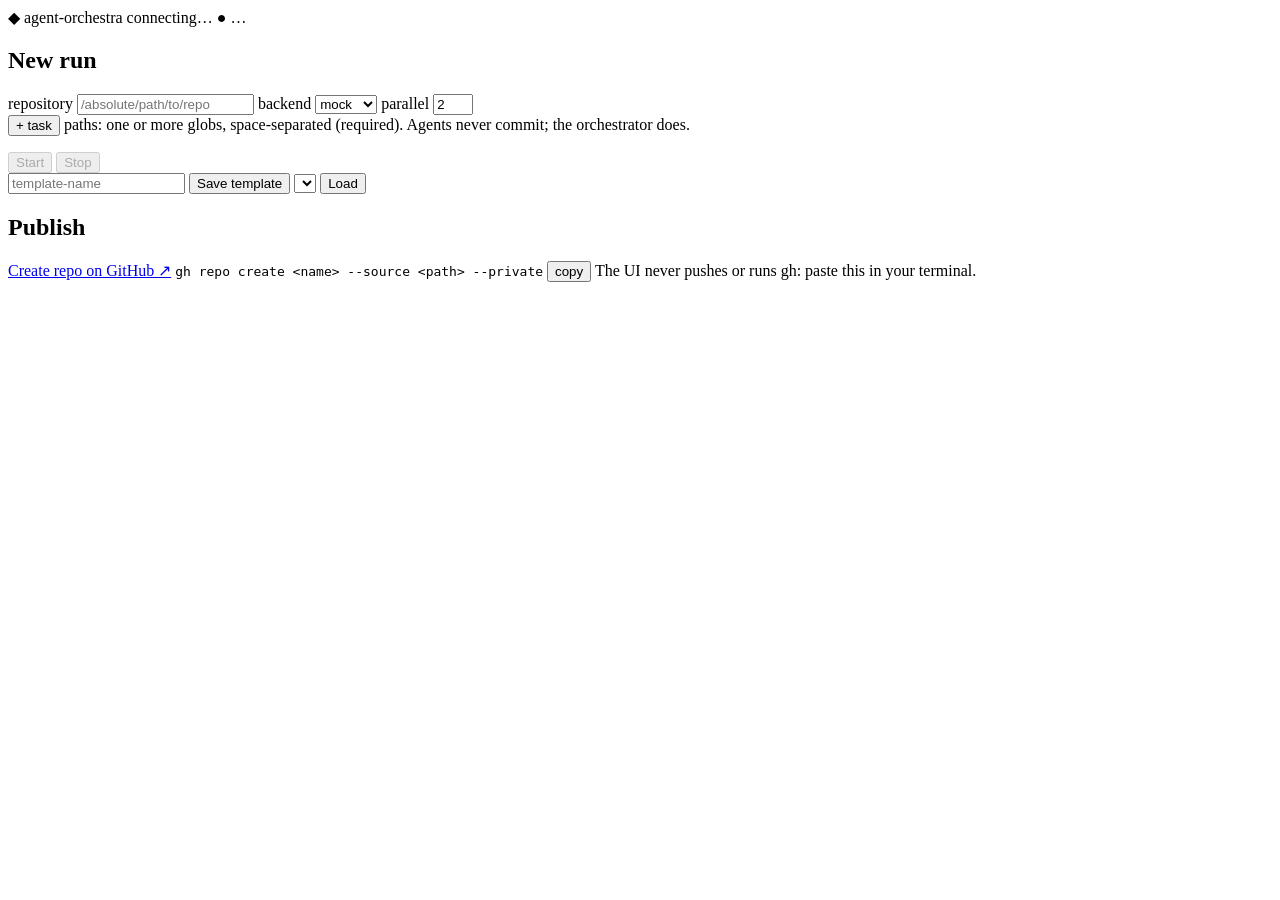
==== ui/index.html @ 54f35280 "Add the local control UI: launch and review runs from the browser ui/server.py (stdlib) + ui/index.h" ====
<!doctype html>
<html lang="en">
<head>
<meta charset="utf-8">
<meta name="viewport" content="width=device-width, initial-scale=1">
<title>agent-orchestra · control</title>
<link rel="icon" href="data:,">
<link rel="stylesheet" href="/style.css">
</head>
<body>
<header id="top">
  <span class="brand">◆ agent-orchestra</span>
  <span id="statusText">connecting…</span>
  <span id="conn">● …</span>
</header>

<main>
  <section id="newrun" class="panel">
    <h2>New run</h2>
    <div class="row">
      <label class="grow">repository
        <input id="repo" list="recent" placeholder="/absolute/path/to/repo" autocomplete="off" spellcheck="false">
        <datalist id="recent"></datalist>
      </label>
      <label>backend
        <select id="backend"><option value="mock">mock</option><option value="claude">claude</option></select>
      </label>
      <label>parallel <input id="parallel" type="number" min="1" max="8" value="2"></label>
    </div>

    <div id="tasks"></div>
    <div class="row">
      <button id="addTask" type="button" class="ghost">+ task</button>
      <span class="hint">paths: one or more globs, space-separated (required). Agents never commit; the orchestrator does.</span>
    </div>

    <div id="checks">
      <ul id="errors" class="errors"></ul>
      <ul id="warnings" class="warnings"></ul>
      <ul id="steering" class="warnings"></ul>
    </div>

    <div class="row actions">
      <button id="start" type="button" disabled>Start</button>
      <button id="stop" type="button" disabled>Stop</button>
      <button id="branch" type="button" class="ghost" hidden>Create branch</button>
      <span id="runState" class="hint"></span>
    </div>

    <div class="row templates">
      <input id="tplName" placeholder="template-name" autocomplete="off" spellcheck="false">
      <button id="tplSave" type="button" class="ghost">Save template</button>
      <select id="tplList"></select>
      <button id="tplLoad" type="button" class="ghost">Load</button>
    </div>
  </section>

  <section id="live" class="panel" hidden>
    <h2>Run <span id="liveTitle" class="hint"></span></h2>
    <div id="agents"></div>
    <div id="log"></div>
  </section>

  <section id="results" class="panel" hidden>
    <h2>Results <span id="resultsTitle" class="hint"></span></h2>
    <p class="reminder">Review every diff before you ship it. The gate limits where an agent can write, not what it writes.</p>
    <div id="resultList"></div>
  </section>

  <section id="publish" class="panel">
    <h2>Publish</h2>
    <div class="row">
      <a id="ghNew" href="https://github.com/new" target="_blank" rel="noopener noreferrer" class="button">Create repo on GitHub ↗</a>
      <code id="ghCmd" class="grow">gh repo create &lt;name&gt; --source &lt;path&gt; --private</code>
      <button id="ghCopy" type="button" class="ghost">copy</button>
      <span class="hint">The UI never pushes or runs gh: paste this in your terminal.</span>
    </div>
  </section>
</main>

<template id="taskRow">
  <div class="task">
    <div class="row">
      <label>name <input class="t-name" placeholder="billing" autocomplete="off" spellcheck="false"></label>
      <label>preset
        <select class="t-preset"><option value="edit">edit</option><option value="readonly">readonly</option></select>
      </label>
      <label>max_turns <input class="t-turns" type="number" min="1" max="50" value="10"></label>
      <button type="button" class="t-remove ghost">remove</button>
    </div>
    <label>prompt <textarea class="t-prompt" rows="2" placeholder="Add a one-line docstring to every function in calc.py. Do not change behaviour."></textarea></label>
    <label>paths <input class="t-paths" placeholder="calc.py src/billing/**" autocomplete="off" spellcheck="false"></label>
  </div>
</template>

<script src="/app.js"></script>
</body>
</html>
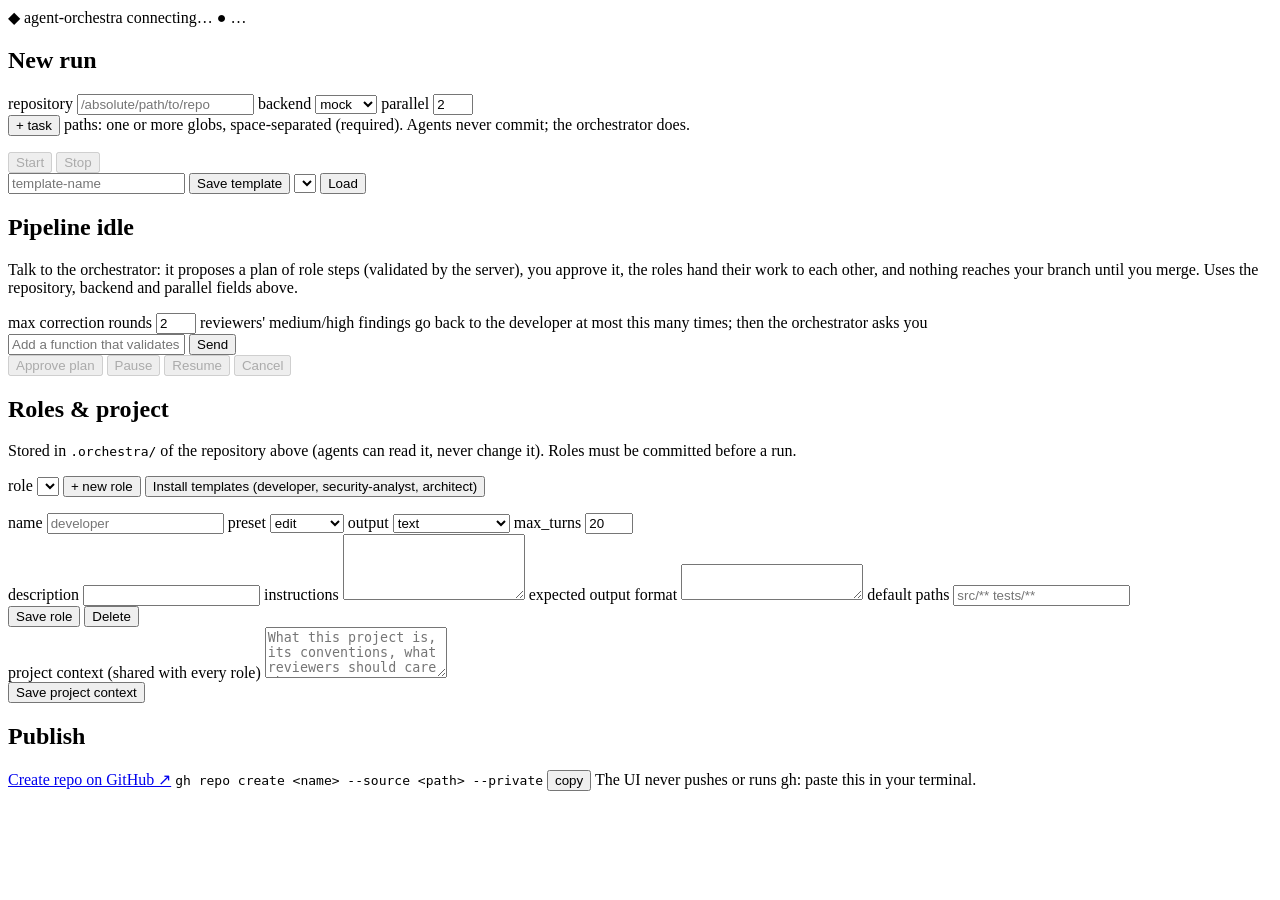
==== commit 98883c02: "Add roles and conversational pipeline mode - orchestra/roles.py: roles in <repo>/.orchestra/roles/<n" ====
--- a/ui/index.html
+++ b/ui/index.html
@@ -55,6 +55,72 @@
     </div>
   </section>
 
+  <section id="pipeline" class="panel">
+    <h2>Pipeline <span id="pipeState" class="hint">idle</span></h2>
+    <p class="hint">Talk to the orchestrator: it proposes a plan of role steps (validated by the server), you approve it, the roles hand their work to each other, and nothing reaches your branch until you merge. Uses the repository, backend and parallel fields above.</p>
+    <div class="row">
+      <label>max correction rounds <input id="iters" type="number" min="1" max="5" value="2"></label>
+      <span class="hint">reviewers' medium/high findings go back to the developer at most this many times; then the orchestrator asks you</span>
+    </div>
+    <div id="chat"></div>
+    <div class="row">
+      <input id="chatInput" class="grow" placeholder="Add a function that validates e-mail addresses in utils.py, then have it reviewed" autocomplete="off">
+      <button id="chatSend" type="button">Send</button>
+    </div>
+    <div class="row actions">
+      <button id="pApprove" type="button" disabled>Approve plan</button>
+      <button id="pPause" type="button" class="ghost" disabled>Pause</button>
+      <button id="pResume" type="button" class="ghost" disabled>Resume</button>
+      <button id="pCancel" type="button" class="ghost" disabled>Cancel</button>
+      <span id="pipeInfo" class="hint"></span>
+    </div>
+    <table id="planTable" hidden>
+      <thead><tr><th>#</th><th>step</th><th>role</th><th>goal</th><th>paths</th><th>after</th><th>status</th><th>round</th></tr></thead>
+      <tbody></tbody>
+    </table>
+    <div id="pipeReview" hidden>
+      <h3>Review before merging</h3>
+      <p class="reminder">Consolidated diff of the integration branch. Merge puts it on your branch; nothing happens without this click.</p>
+      <ul id="pendingFindings" class="warnings"></ul>
+      <div id="pipeDiff"></div>
+      <pre id="pipeCmds"></pre>
+      <div class="row actions">
+        <button id="pMerge" type="button">Merge into my branch</button>
+        <button id="pDiscard" type="button" class="ghost">Close session (keep branch)</button>
+      </div>
+    </div>
+  </section>
+
+  <section id="rolesPanel" class="panel">
+    <h2>Roles &amp; project <span id="rolesState" class="hint"></span></h2>
+    <p class="hint">Stored in <code>.orchestra/</code> of the repository above (agents can read it, never change it). Roles must be committed before a run.</p>
+    <div class="row">
+      <label>role <select id="roleList"></select></label>
+      <button id="roleNew" type="button" class="ghost">+ new role</button>
+      <button id="roleTemplates" type="button" class="ghost">Install templates (developer, security-analyst, architect)</button>
+      <button id="orchestraCommit" type="button" class="ghost" hidden>Commit .orchestra/</button>
+    </div>
+    <ul id="rolesErrors" class="errors"></ul>
+    <div class="task" id="roleForm">
+      <div class="row">
+        <label>name <input id="r-name" placeholder="developer" autocomplete="off" spellcheck="false"></label>
+        <label>preset <select id="r-preset"><option value="edit">edit</option><option value="readonly">readonly</option></select></label>
+        <label>output <select id="r-output"><option value="text">text</option><option value="findings">findings (JSON)</option></select></label>
+        <label>max_turns <input id="r-turns" type="number" min="1" max="50" value="20"></label>
+      </div>
+      <label>description <input id="r-desc" autocomplete="off"></label>
+      <label>instructions <textarea id="r-instr" rows="4"></textarea></label>
+      <label>expected output format <textarea id="r-format" rows="2"></textarea></label>
+      <label>default paths <input id="r-paths" placeholder="src/** tests/**" autocomplete="off" spellcheck="false"></label>
+      <div class="row actions">
+        <button id="roleSave" type="button">Save role</button>
+        <button id="roleDelete" type="button" class="ghost">Delete</button>
+      </div>
+    </div>
+    <label>project context (shared with every role) <textarea id="projectCtx" rows="3" placeholder="What this project is, its conventions, what reviewers should care about."></textarea></label>
+    <div class="row actions"><button id="projectSave" type="button" class="ghost">Save project context</button></div>
+  </section>
+
   <section id="live" class="panel" hidden>
     <h2>Run <span id="liveTitle" class="hint"></span></h2>
     <div id="agents"></div>
